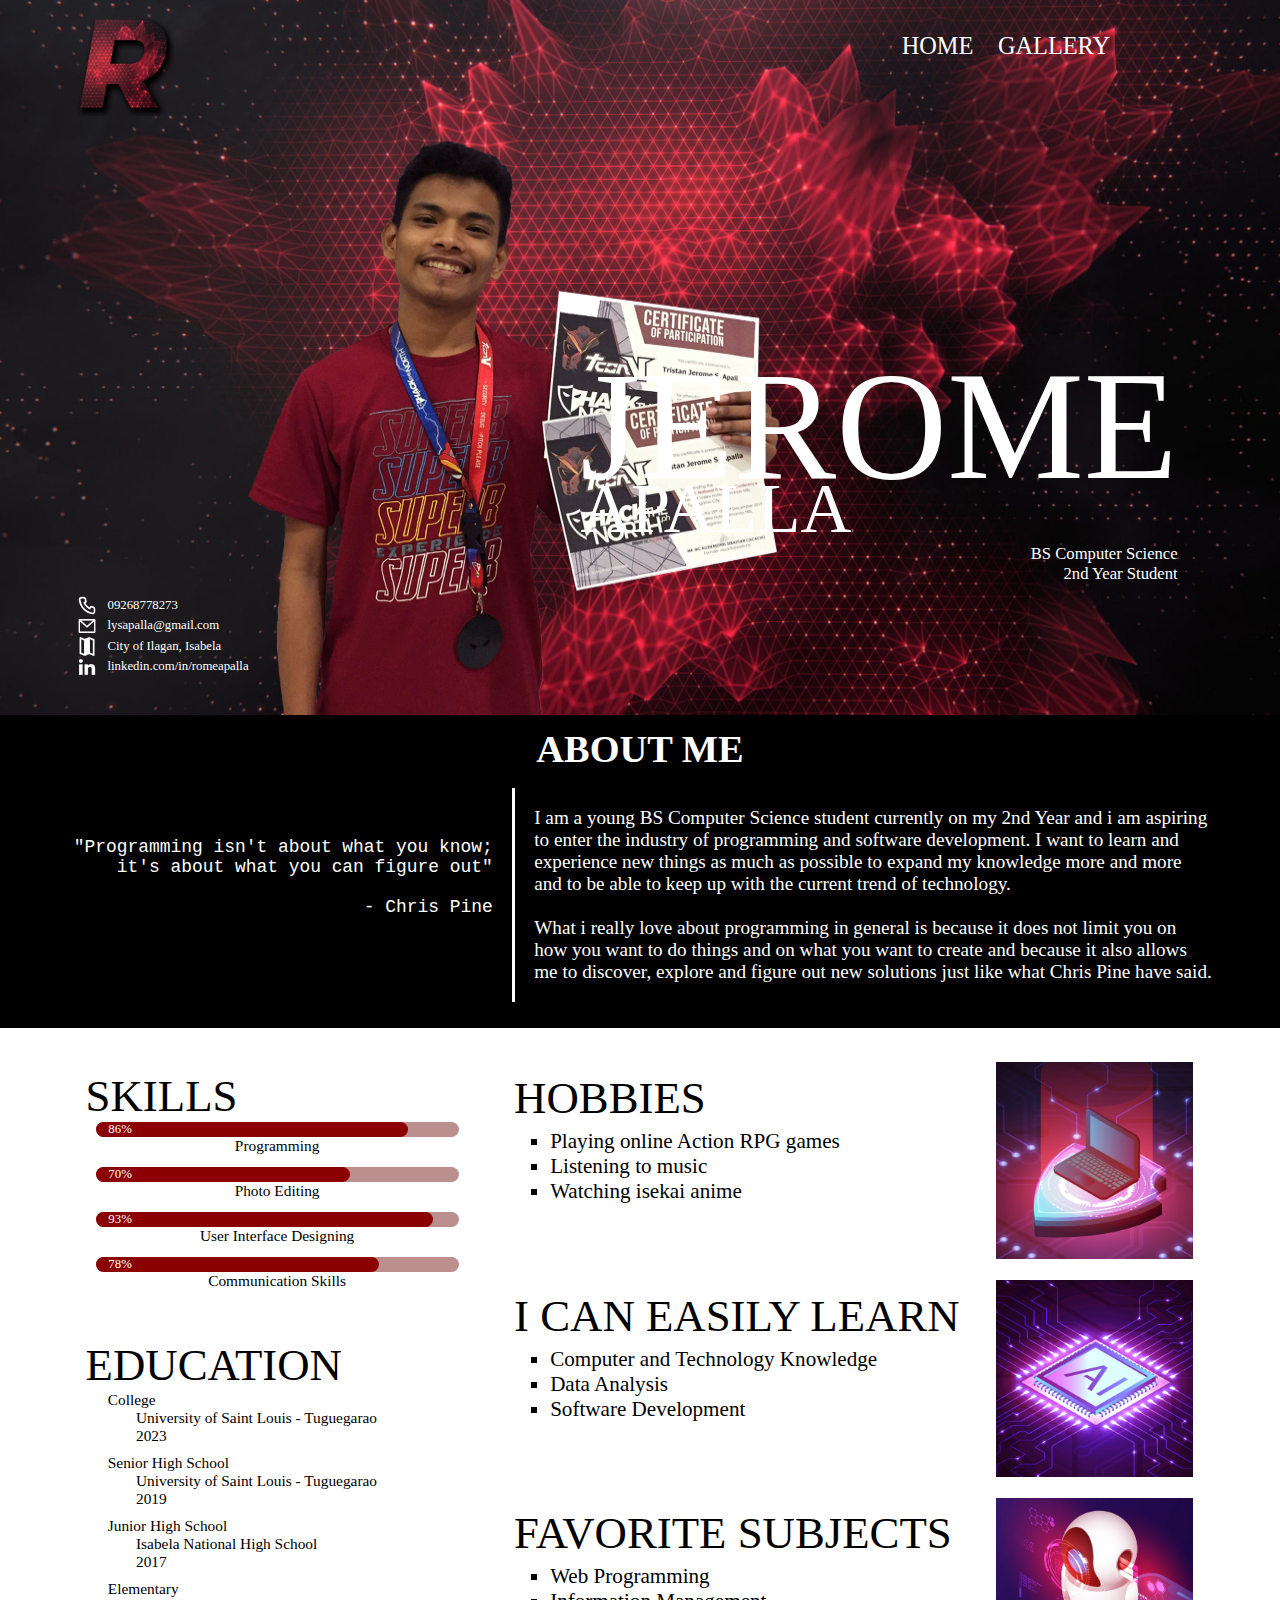
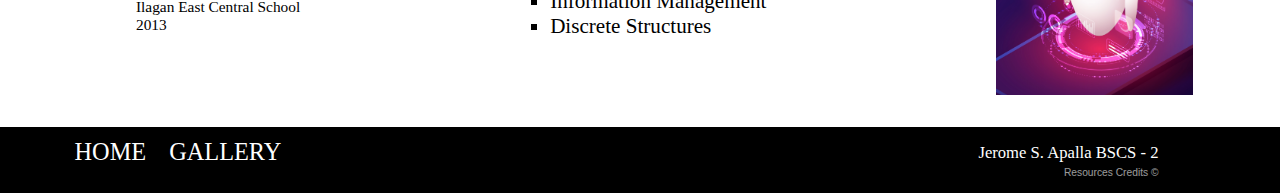
==== index.html @ 2fcacb67 "Add files via upload" ====
<!DOCTYPE html>
<html>
<head>
	<title>Jerome</title>
	<link rel="stylesheet" type="text/css" href="css/style.css">
	<link rel="icon" href="images/pageIcon.png" sizes="16x16 32x32" type="image/png">
</head>
<body>	

	<div class="intro">
		<div class="nav">
			<div class="logo">
				<img src="images/logo.png" class="logoIcon">
			</div>
			<div class="links">
				<a href="index.html" class="navButton">HOME</a>
				<a href="gallery.html" class="navButton">GALLERY</a>
			</div>
		</div>
		
		<div class="name">
			<p id="firstname">JEROME</p>

			<p id="lastname">APALLA</p>

			<p id="course">BS Computer Science<br>2nd Year Student</p>
		</div>
		
		<div class="contact">
			<div class="divcontact">
				<img src="images/call.png" class="contactIcon">
				<p class="contactInfo">09268778273</p>
			</div>
			<div class="divcontact">
				<img src="images/mail.png" class="contactIcon">
				<p class="contactInfo">lysapalla@gmail.com</p>
			</div>
			<div class="divcontact">
				<img src="images/map.png" class="contactIcon">
				<p class="contactInfo">City of Ilagan, Isabela</p>
			</div>
			<div class="divcontact">
				<img src="images/linked.png" class="contactIcon">
				<p class="contactInfo">linkedin.com/in/romeapalla</p>
			</div>
		</div>
	</div>

	<div class="about">
		<h1 id="aboutme">ABOUT ME</h1>
		<div class="aboutcolumn">
			<div class="quote">
				<p>"Programming isn't about what you know; it's about what you can figure out"
				<br>
				<br>
				- Chris Pine</p>
			</div>
			<div class="info">
				<p>I am a young BS Computer Science student currently on my 2nd Year and i am aspiring to enter the industry of programming and software development. I want to learn and experience new things as much as possible to expand my knowledge more and more and to be able to keep up with the current trend of technology.<br><br>What i really love about programming in general is because it does not limit you on how you want to do things and on what you want to create and because it also allows me to discover, explore and figure out new solutions just like what Chris Pine have said.</p>
			</div>
		</div>
	</div>

	<div class="main">
		<div class="left">
			<div class="skillCard">
				<h1 class="cardHeading">SKILLS</h1>
				<div class="outsideBar">
					<div id="skillbarJava">
						86%
					</div>
				</div>
				<p class="skillName">Programming</p>
				<div class="outsideBar">
					<div id="skillbarEdit">
						70%
					</div>
				</div>
				<p class="skillName">Photo Editing</p>
				<div class="outsideBar">
					<div id="skillbarDesign">
						93%
					</div>
				</div>
				<p class="skillName">User Interface Designing</p>
				<div class="outsideBar">
					<div id="skillbarCom">
						78%
					</div>
				</div>
				<p class="skillName">Communication Skills</p>
			</div>
			
			<div class="educationCard">
				<h1 class="cardHeading">EDUCATION</h1>
					<h4>College</h4>
					<p class="schoolName">University of Saint Louis - Tuguegarao<br>2023</p>
					<h4>Senior High School</h4>
					<p class="schoolName">University of Saint Louis - Tuguegarao<br>2019</p>
					<h4>Junior High School</h4>
					<p class="schoolName">Isabela National High School<br>2017</p>
					<h4>Elementary</h4>
					<p class="schoolName">Ilagan East Central School<br>2013</p>
			</div>
		</div>

		<div class="right">
			<div class="card">
				<div class="leftCard">
					<h1 class="cardHeading">HOBBIES</h1>
					<ul class="list">
						<li>Playing online Action RPG games</li>
						<li>Listening to music</li>
						<li>Watching isekai anime</li>
					</ul>
				</div>
				<img src="images/card1.jpg" class="accentImage">
			</div>
			<div class="card">
				<div class="leftCard">
					<h1 class="cardHeading">I CAN EASILY LEARN</h1>
					<ul class="list">
						<li>Computer and Technology Knowledge</li>
						<li>Data Analysis</li>
						<li>Software Development</li>
					</ul>
				</div>
				<img src="images/card2.jpg" class="accentImage">
			</div>
			<div class="card">
				<div class="leftCard">
					<h1 class="cardHeading">FAVORITE SUBJECTS</h1>
					<ul class="list">
						<li>Web Programming</li>
						<li>Information Management</li>
						<li>Discrete Structures</li>
					</ul>
				</div>
				<img src="images/card3.jpg" class="accentImage">
			</div>
		</div>
	</div>

	<div class="footer">
		<div class="links">
			<a href="index.html"  class="navButton">HOME</a>
			<a href="gallery.html"  class="navButton">GALLERY</a>
		</div>
		<div class="credit">
			<p>Jerome S. Apalla BSCS - 2<br><a href="credit.txt" target="_blank" class="footref">Resources Credits ©</a></p>
		</div>
	</div>

</body>
</html>
---- css/style.css ----
body{
	margin: 0 0 0 0;
	background-image: url("../images/backgroundImage2.jpg");
	background-size: 100% 100%;
}
.nav{
	width: 100%;
	padding-top: 1.5%;
}
.gallerynav{
	width: 100%;
	padding-top: 1.5%;
	float: left;
}
.navButton {
	margin-left: 5%;
}

a{
	text-decoration: none;
	color: white;
}
a:visited{
	color: white;
}
a:hover{
	color: brown;
	text-shadow: 4px 4px 10px #000000;
}

.intro{
	width: 100%;
	height: 100%;
	color: white;
	background-image: url("../images/backgroundImage1.jpg");
	background-size: 100% 110%;
	background-repeat: no-repeat;
}
.logo{
	float: left;
	padding-left: 6%;
	box-sizing: border-box;
	width: 69%;
}
.logoIcon{
	width: 12%;
	height: 12%;
}
.gallerylogoIcon{
	width: 8%;
	height: 8%;
}
.links{
	float: left;
	width: 29%;
	padding-top: 1%;
	font-family: "LuloCleanW01-OneBold";
	font-size: 1.9vw;
}

.name{
	position: absolute;
	right: 0;
	margin: 30% 8% 0 0;
}
p#firstname{
	margin: 0 0 0 0;
	line-height: 0.3em;
	font-family: "DIN condensed";
	font-size: 12vw;
}
p#lastname{
	margin: 4% 0 0 0;
	line-height: 1em;
	font-family: "BlairMdITC TT";
	font-size: 5.5vw;
}
p#course{
	margin: 0 0 0 0;
	font-family: "LuloCleanW01-OneBold";
	font-size: 1.3vw;
	text-align: right;
}
.contact{
	width: 20%;
	margin: 45% 0 0 6%;
	padding-bottom: 3%;
}
.contactIcon{
	width: 8%;
	height: 8%;
}
.contactInfo{
	margin: 0 0 0 0;
}
.divcontact {
	align-items: center;
	display: flex;
}
.divcontact a{
	color: black;
	margin-left: 1%;
}
.divcontact a:hover{
	color: brown;
	text-shadow: 4px 4px 10px #000000;
}
.divcontact p{
	font: 1vw Futura;
	margin-left: 4%;
}
.divcontact:hover {
	color: brown;
	text-shadow: 4px 4px 10px #000000;
}
.about{
	color: white;
	width: 100%;
	height: 100%;
	background-color: black;
	box-sizing: border-box;
	padding-top: 0.1%;
}
h1{
	text-align: center;
	font-family: LuloCleanW01-OneBold;
	font-size: 3vw;
	margin: 0.8% 0 0.8% 0;
	box-sizing: border-box;
}
.quote{
	width: 40%;
	font: 1.4vw Courier;
	text-align: right;
	padding: 3% 1.5% 0 5.2%;
	box-sizing: border-box;
}
.info{
	width: 60%;
	font: 1.5vw "Gill sans";
	padding: 0 5.2% 0 1.5%;
	margin: 0.5% 0 2% 0;
	box-sizing: border-box;
	border-left: white solid;
}
.aboutcolumn{
	display: flex;
}
.main{
	width: 100%;
	height: 100%
	color: black;
	padding: 0 5% 5% 5%;
	box-sizing: border-box;
}
.left{
	float: left;
	width: 35%;
	height: 100%;
	box-sizing: border-box;
	margin: 3% 1% 3% 1%;
}
.skillCard{
	background-color: white;
	width: 100%;
	padding-bottom: 2%;
	margin: 0 0 5% 0;
}
.educationCard{
	background-color: white;
	width: 100%;
	height: 100%;
	padding-bottom: 2%;
}
.outsideBar{
	width: 90%;
	height: 10%;
	margin: auto;
	border-radius: 9vw;
	background-color: rosybrown;
	font: 1vw "Futura";
	color: white;
}
#skillbarJava{
	width: 86%;
	height: 10%;
	padding: 0 0 0 3.5%;	
	background-color: darkred;
	border-radius: 9vw;
	box-sizing: border-box;
}
#skillbarEdit{
	width: 70%;
	height: 10%;
	padding: 0 0 0 3.5%;
	background-color: darkred;
	border-radius: 9vw;
	box-sizing: border-box;
}
#skillbarDesign{
	width: 93%;
	height: 10%;
	padding: 0 0 0 3.5%;
	background-color: darkred;
	border-radius: 9vw;
	box-sizing: border-box;
}
#skillbarCom{
	width: 78%;
	height: 10%;
	padding: 0 0 0 3.5%;
	background-color: darkred;
	border-radius: 9vw;
	box-sizing: border-box;
}
.skillName{
	font: 1.2vw futura;
	text-align: center;
	margin: 0 0 3% 0;
}
.left h4{
	font: 1.2vw "LuloCleanW01-OneBold";
	margin: 0 0 0 8%;
}
.schoolName{
	font: 1.2vw futura;
	margin: 0 0 2.25% 15%;
	box-sizing: border-box;
}
.right{
	float: left;
	width: 60%;
	height: 100%;
	margin: 3% 0 1% 1%;
	box-sizing: border-box;
}
.card{
	height: 95%;
	margin: 0 0 3% 0;
	background-color: white;
	display: flex;
}
.cardHeading{
	font: 3.5vw "DIN condensed";
	text-align: left;
	margin: 0 0 0 2.5%;
	padding-top: 2%;
}
.leftCard{
	width: 71.5%;
}
.accentCard{
	width: 30%;
	height: 100%;
}
.accentImage{
	width: 28.5%;
	height: 100%;
	margin: 0 0 0 0;
}
.list{
	list-style-type: square;
	font: 1.65vw futura;
	margin: 1% 0 0 1.7%;
}
.leftpane{
	float: left;
	width: 20%;
	height: 100%;
	margin-left: 6%;
	background-color: white;
	box-sizing: border-box;
}
#pane1{
	width: 100%;
	height: 100%;
	margin: 0 0 7% 0;
}
#pane2{
	font-family: "DIN condensed";
	font-size: 3.5vw;
	line-height: 0.5em;
	margin: 2% 4% 2% 4%;
}
#pane3{
	font: 1.2vw futura;
	line-height: 1em;
	margin: 0 4% 10% 4%;
}
#pane4{
	font: 1vw futura;
	text-align: justify;
	margin: 0 6% 8% 6%;
}
#pane5{
	font: 1vw courier;
	text-align: right;
	margin: 0 6% 10% 6%;
}
#pane6{
	margin: 0 4% 4% 4%;
}
#ref{
	float: right;
	font: 0.8vw arial;
	color: black;
	opacity: 70%;
	text-align: right;
	margin: 0 4% 4% 0;
}
.rightpane{
	float: left;
	width: 66%;
	margin-right: 6%;
	box-sizing: border-box;
}
.galleryCards{
	width: 100%;
	margin: 0 0 3% 3%;
	background-color: whitesmoke;
	padding: 1% 3% 1% 3%;
	box-sizing: border-box;
}
.photo{
	width: 30%;
	height: 30%;
	margin: 1.2% 1.2% 1.2% 1.2%;
}
h2{
	color: black;
	font: 2vw "LuloCleanW01-OneBold";
	margin: 0 0 0 2%;
}
div.footer{
	width: 100%;
	height: 10%;
	padding: 0 4% 1% 4.5%;
	background-color: black;
	box-sizing: border-box;
	color: white;
	float: left;
}
.credit{
	float: left;
	font: 1.3vw futura;
	text-align: right;
	width: 65%;
	box-sizing: border-box;
}
.footref{
	float: right;
	font: 0.8vw arial;
	color: white;
	opacity: 60%;
	text-align: right;
	margin-top: 0.5%;
}
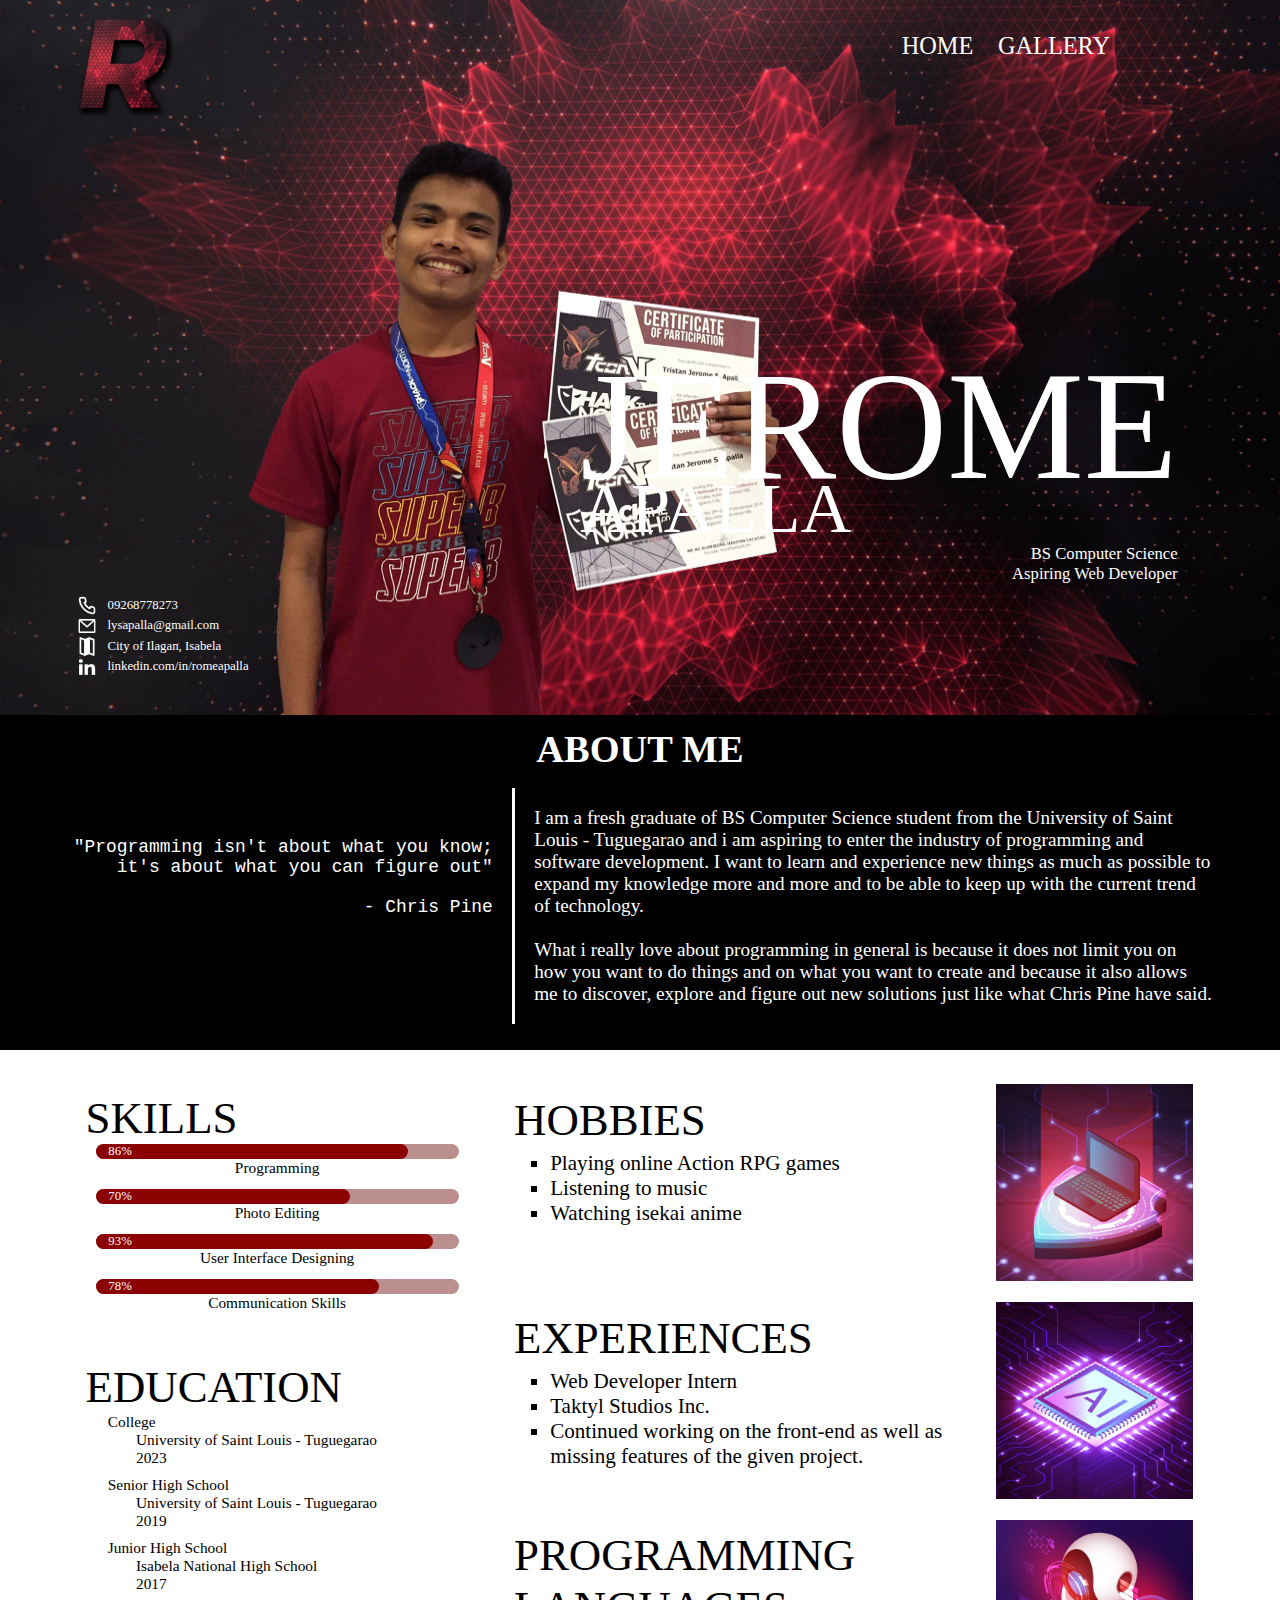
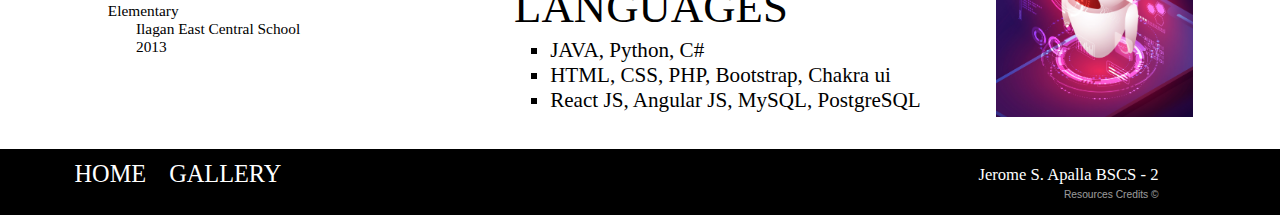
==== commit 15592d89: "Add files via upload" ====
--- a/index.html
+++ b/index.html
@@ -23,7 +23,7 @@
 
 			<p id="lastname">APALLA</p>
 
-			<p id="course">BS Computer Science<br>2nd Year Student</p>
+			<p id="course">BS Computer Science<br>Aspiring Web Developer</p>
 		</div>
 		
 		<div class="contact">
@@ -56,7 +56,7 @@
 				- Chris Pine</p>
 			</div>
 			<div class="info">
-				<p>I am a young BS Computer Science student currently on my 2nd Year and i am aspiring to enter the industry of programming and software development. I want to learn and experience new things as much as possible to expand my knowledge more and more and to be able to keep up with the current trend of technology.<br><br>What i really love about programming in general is because it does not limit you on how you want to do things and on what you want to create and because it also allows me to discover, explore and figure out new solutions just like what Chris Pine have said.</p>
+				<p>I am a fresh graduate of BS Computer Science student from the University of Saint Louis - Tuguegarao and i am aspiring to enter the industry of programming and software development. I want to learn and experience new things as much as possible to expand my knowledge more and more and to be able to keep up with the current trend of technology.<br><br>What i really love about programming in general is because it does not limit you on how you want to do things and on what you want to create and because it also allows me to discover, explore and figure out new solutions just like what Chris Pine have said.</p>
 			</div>
 		</div>
 	</div>
@@ -118,22 +118,22 @@
 			</div>
 			<div class="card">
 				<div class="leftCard">
-					<h1 class="cardHeading">I CAN EASILY LEARN</h1>
+					<h1 class="cardHeading">EXPERIENCES</h1>
 					<ul class="list">
-						<li>Computer and Technology Knowledge</li>
-						<li>Data Analysis</li>
-						<li>Software Development</li>
+						<li>Web Developer Intern</li>
+						<li>Taktyl Studios Inc.</li>
+						<li>Continued working on the front-end as well as missing features of the given project.</li>
 					</ul>
 				</div>
 				<img src="images/card2.jpg" class="accentImage">
 			</div>
 			<div class="card">
 				<div class="leftCard">
-					<h1 class="cardHeading">FAVORITE SUBJECTS</h1>
+					<h1 class="cardHeading">PROGRAMMING LANGUAGES</h1>
 					<ul class="list">
-						<li>Web Programming</li>
-						<li>Information Management</li>
-						<li>Discrete Structures</li>
+						<li>JAVA, Python, C#</li>
+						<li>HTML, CSS, PHP, Bootstrap, Chakra ui</li>
+						<li>React JS, Angular JS, MySQL, PostgreSQL</li>
 					</ul>
 				</div>
 				<img src="images/card3.jpg" class="accentImage">
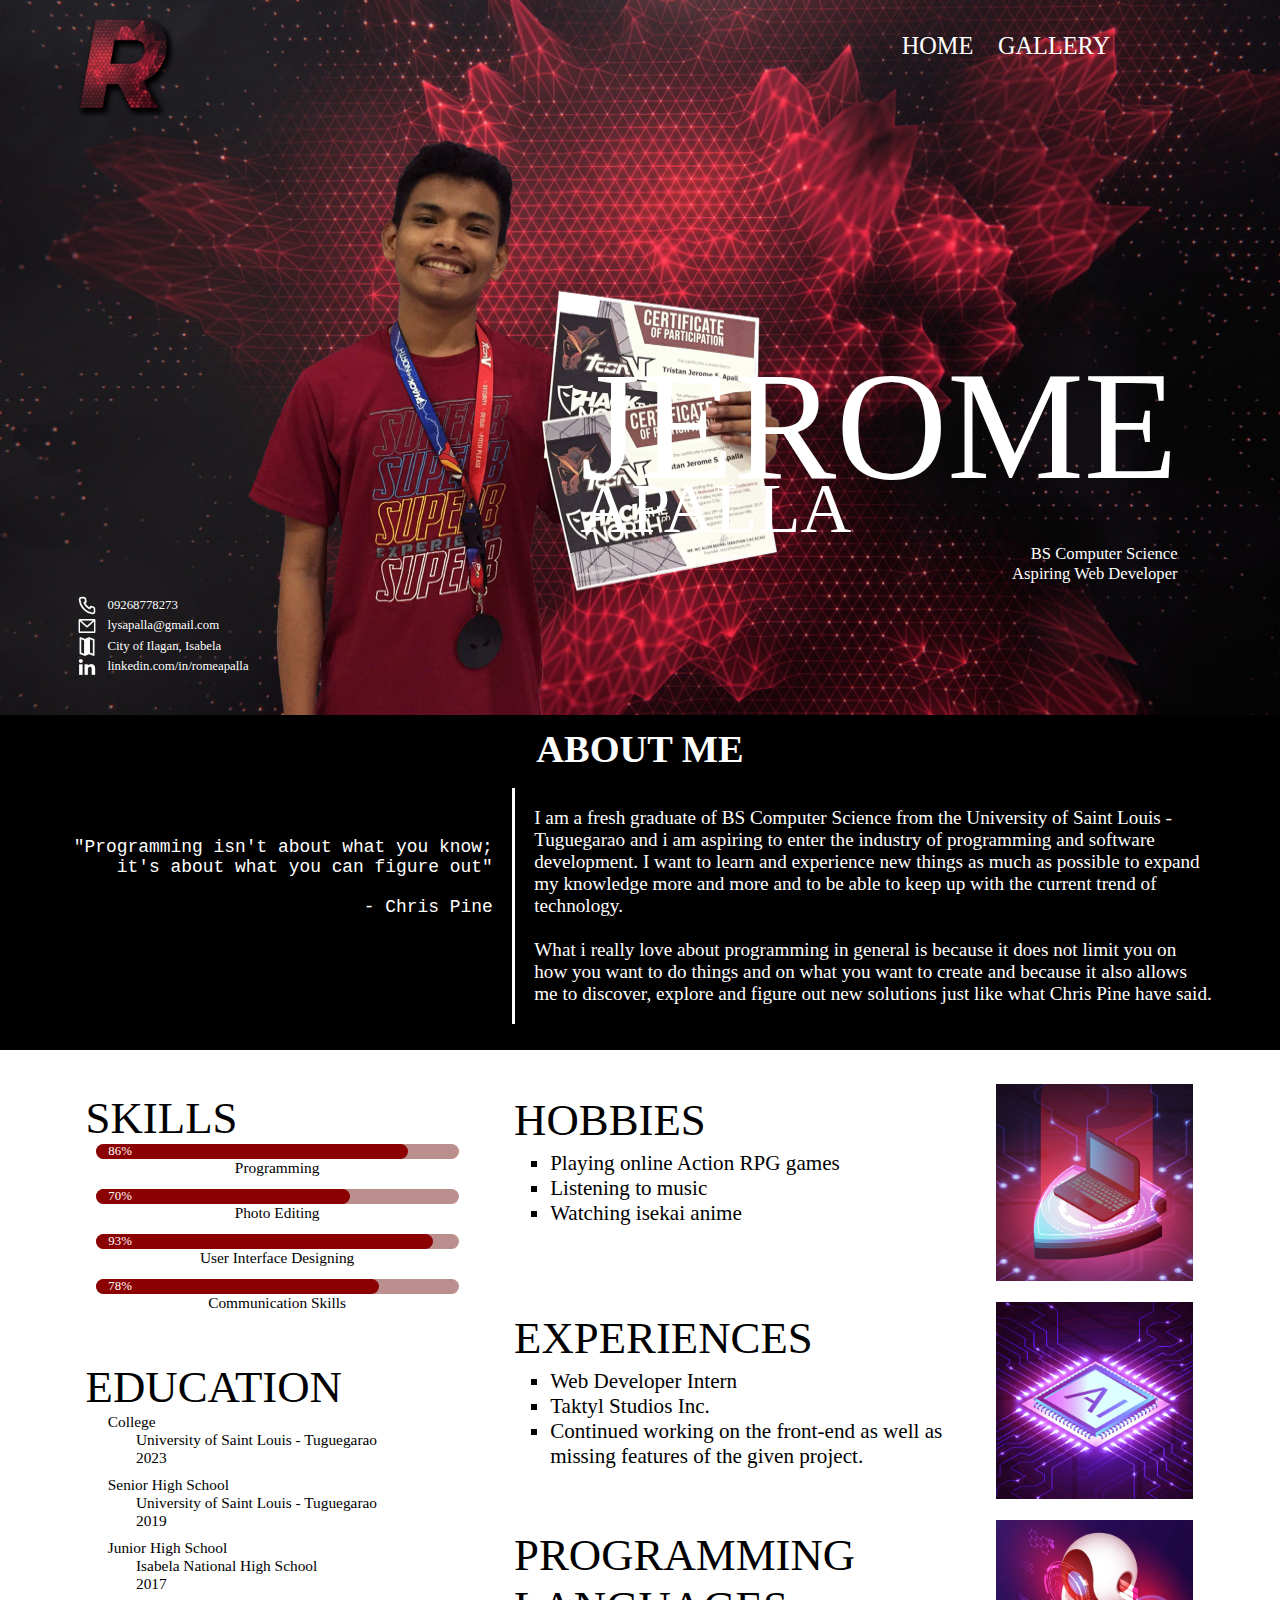
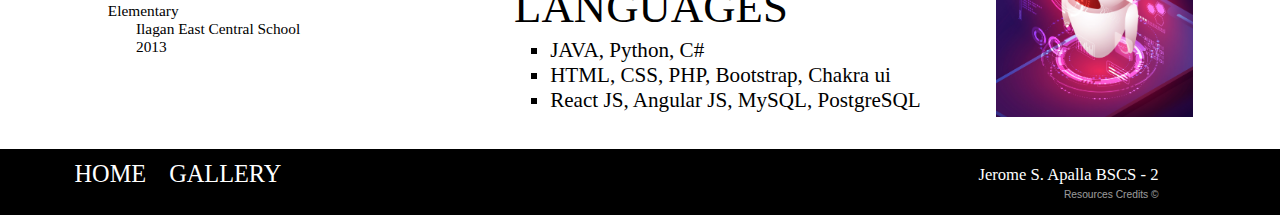
==== commit 82128fb9: "Add files via upload" ====
--- a/index.html
+++ b/index.html
@@ -56,7 +56,7 @@
 				- Chris Pine</p>
 			</div>
 			<div class="info">
-				<p>I am a fresh graduate of BS Computer Science student from the University of Saint Louis - Tuguegarao and i am aspiring to enter the industry of programming and software development. I want to learn and experience new things as much as possible to expand my knowledge more and more and to be able to keep up with the current trend of technology.<br><br>What i really love about programming in general is because it does not limit you on how you want to do things and on what you want to create and because it also allows me to discover, explore and figure out new solutions just like what Chris Pine have said.</p>
+				<p>I am a fresh graduate of BS Computer Science from the University of Saint Louis - Tuguegarao and i am aspiring to enter the industry of programming and software development. I want to learn and experience new things as much as possible to expand my knowledge more and more and to be able to keep up with the current trend of technology.<br><br>What i really love about programming in general is because it does not limit you on how you want to do things and on what you want to create and because it also allows me to discover, explore and figure out new solutions just like what Chris Pine have said.</p>
 			</div>
 		</div>
 	</div>
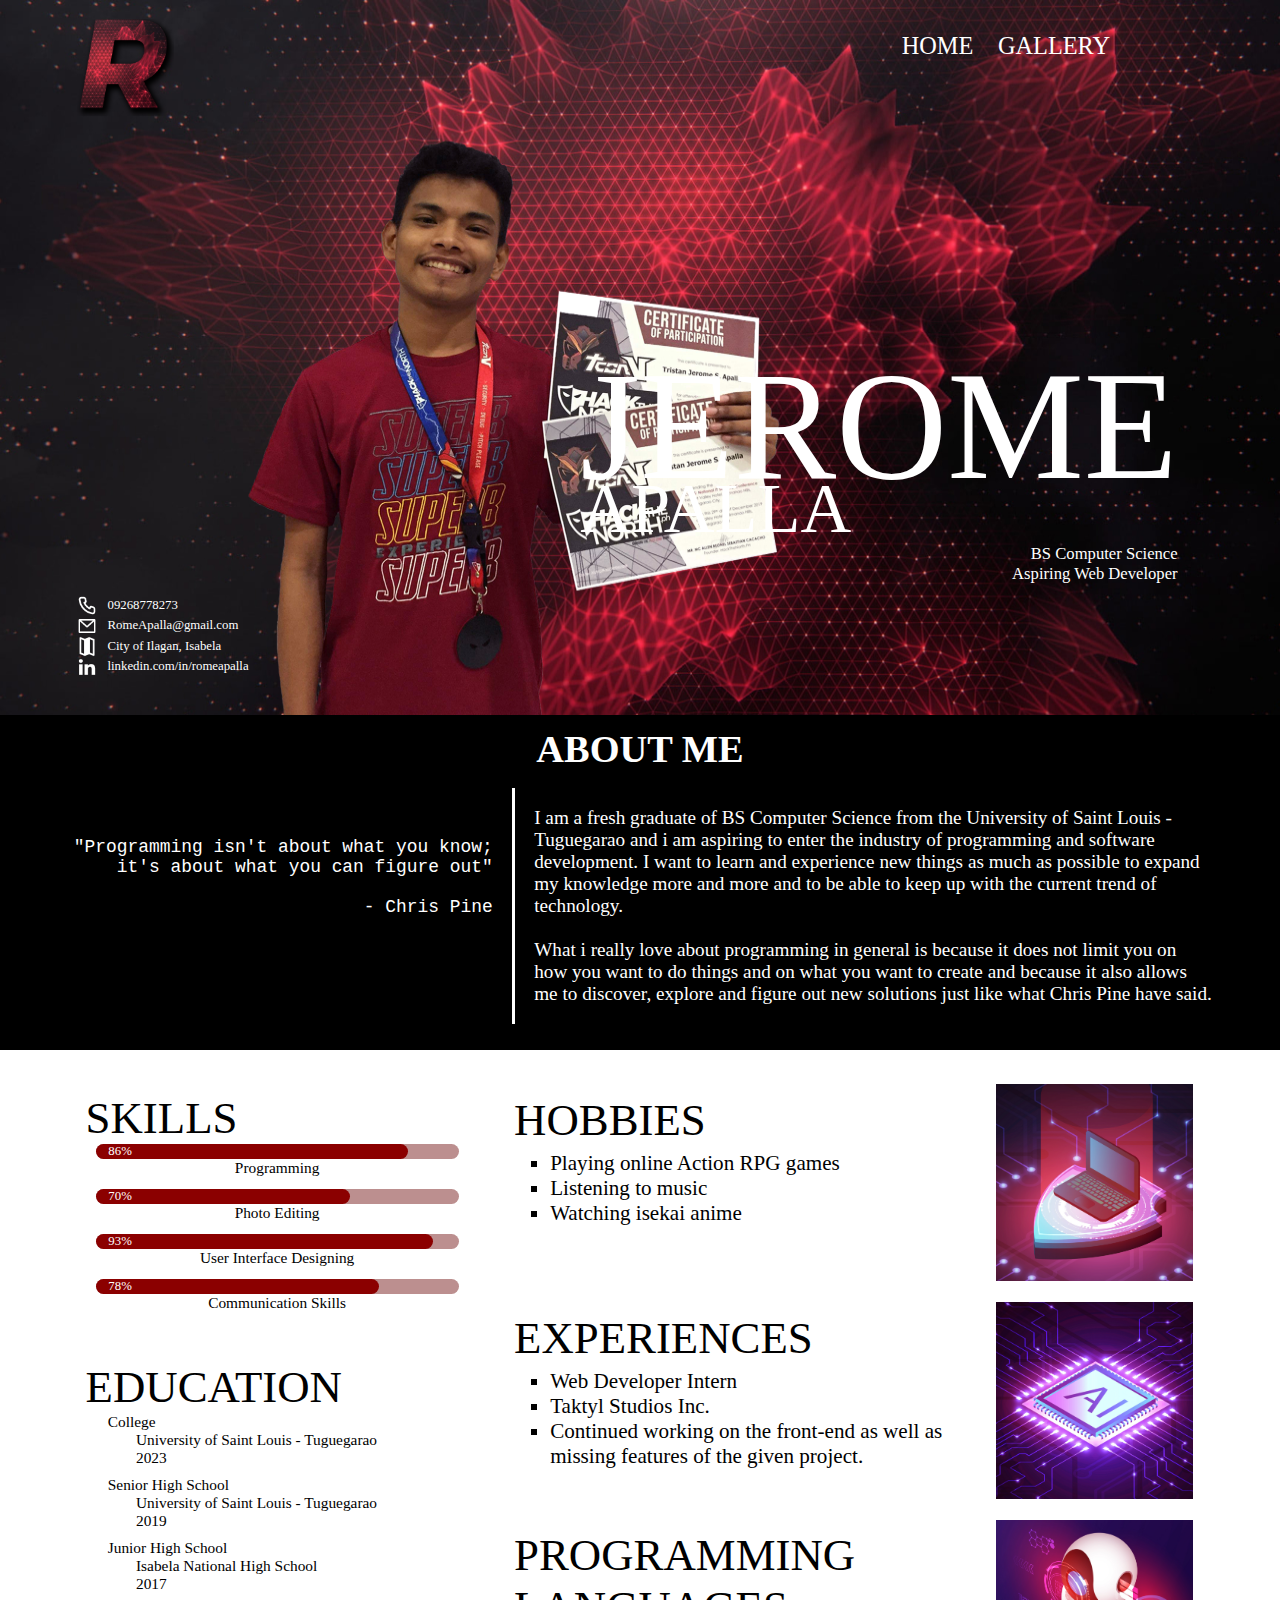
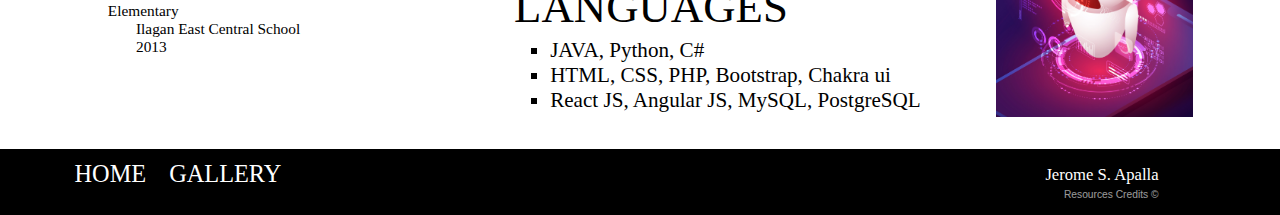
==== commit e67f6ac5: "Add files via upload" ====
--- a/index.html
+++ b/index.html
@@ -33,7 +33,7 @@
 			</div>
 			<div class="divcontact">
 				<img src="images/mail.png" class="contactIcon">
-				<p class="contactInfo">lysapalla@gmail.com</p>
+				<p class="contactInfo">RomeApalla@gmail.com</p>
 			</div>
 			<div class="divcontact">
 				<img src="images/map.png" class="contactIcon">
@@ -147,7 +147,7 @@
 			<a href="gallery.html"  class="navButton">GALLERY</a>
 		</div>
 		<div class="credit">
-			<p>Jerome S. Apalla BSCS - 2<br><a href="credit.txt" target="_blank" class="footref">Resources Credits ©</a></p>
+			<p>Jerome S. Apalla<br><a href="credit.txt" target="_blank" class="footref">Resources Credits ©</a></p>
 		</div>
 	</div>
 
